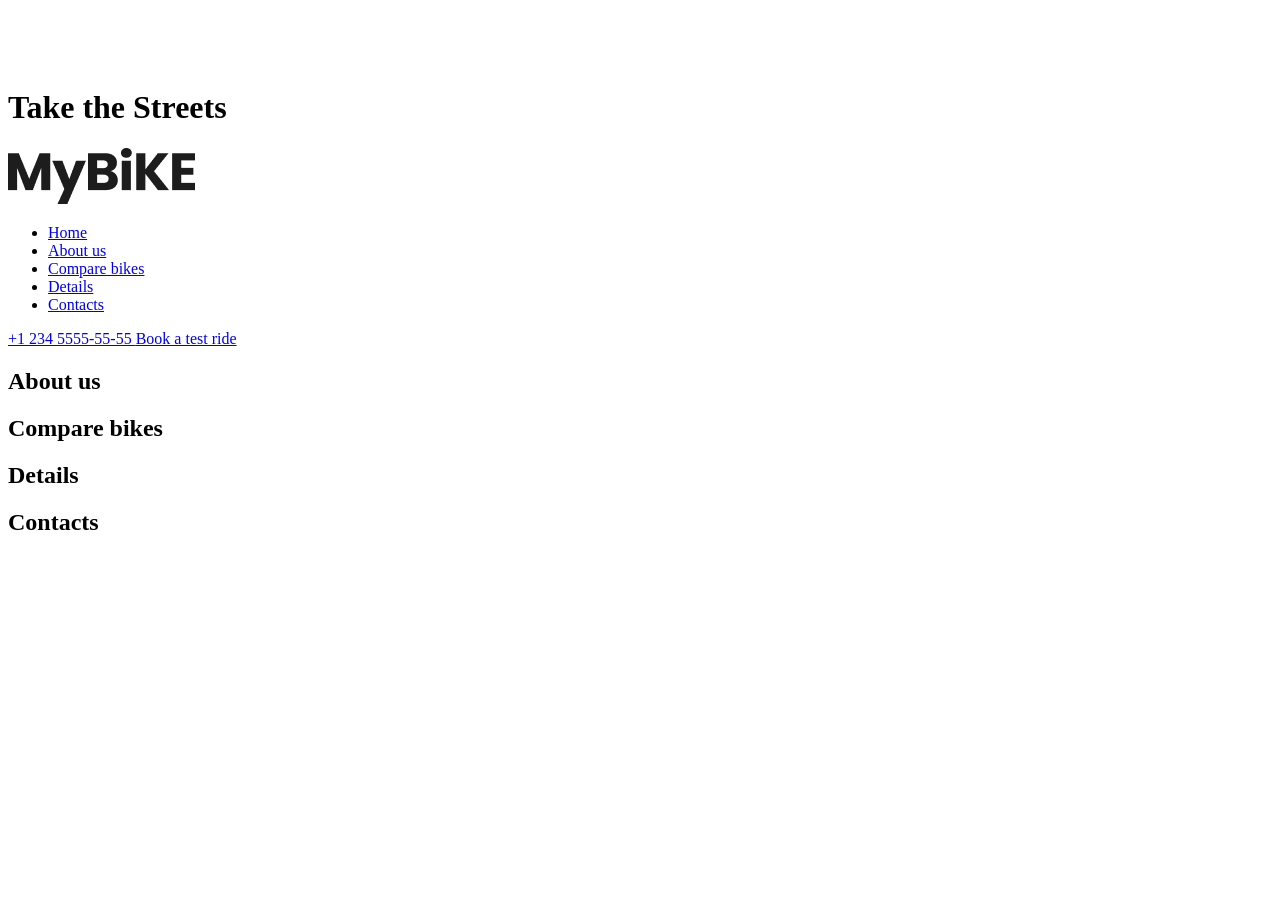
==== index.html @ 9fcededb "new directions" ====
<!doctype html>
<html
  lang="en"
  class="page"
>
  <head>
    <meta charset="UTF-8" />
    <meta
      name="viewport"
      content="width=device-width, initial-scale=1.0"
    />
    <title>My Bike</title>
    <link
      rel="preconnect"
      href="https://fonts.googleapis.com"
    />
    <link
      href="https://fonts.googleapis.com/css2?family=Poppins:wght@400;500;700&display=swap"
      rel="stylesheet"
    />
    <link
      rel="stylesheet"
      href="src/styles/main.scss"
    />
    <script
      src="src/scripts/main.js"
      defer
    ></script>
  </head>
  <body class="page__body">
    <header class="header">
      <div class="top-bar">
        <a
          href="#"
          class="top-bar__logo"
        >
          <img
            src="./src/img/MyBiKE.png"
            alt="Bike logo"
          />
        </a>
        <div class="top-bar__icons">
          <a
            href="#"
            class="icon icon--phone"
          ></a>
          <a
            href="#menu"
            class="icon icon--menu"
          ></a>
        </div>
      </div>
      <div class="header__bottom">
        <h1 class="header__title">Take the Streets</h1>
      </div>
    </header>

    <aside
      class="menu page__menu"
      id="menu"
    >
      <div class="top-bar menu__top">
        <a
          href="#"
          class="top-bar__logo"
        >
          <img
            src="./src/img/black-logo.png"
            alt="Bike logo"
          />
        </a>
        <a
          href="#"
          class="icon icon--close"
        ></a>
      </div>
      <div class="menu__content">
        <nav class="nav menu__nav">
          <ul class="nav__list">
            <li class="nav__item">
              <a
                class="nav__link"
                href="#"
              >
                Home
              </a>
            </li>
            <li class="nav__item">
              <a
                class="nav__link"
                href="#about-us"
              >
                About us
              </a>
            </li>
            <li class="nav__item">
              <a
                class="nav__link"
                href="#compare-bikes"
              >
                Compare bikes
              </a>
            </li>
            <li class="nav__item">
              <a
                class="nav__link"
                href="#details"
              >
                Details
              </a>
            </li>
            <li class="nav__item">
              <a
                class="nav__link"
                href="#contacts"
              >
                Contacts
              </a>
            </li>
          </ul>
        </nav>

        <a
          href="tel:+1 234 5555-55-55"
          class="menu__phone-number"
        >
          +1 234 5555-55-55
        </a>

        <a
          href="tel:+1 234 5555-55-55"
          class="menu__call-to-order"
        >
          Book a test ride
        </a>
      </div>
    </aside>

    <main class="main">
      <section
        class="about-us"
        id="about-us"
      >
        <h2>About us</h2>
      </section>
      <section
        class="compare-bikes"
        id="compare-bikes"
      >
        <h2>Compare bikes</h2>
      </section>
      <section
        class="details"
        id="details"
      >
        <h2>Details</h2>
      </section>
      <section
        class="contacts"
        id="contacts"
      >
        <h2>Contacts</h2>
      </section>
    </main>

    <footer class="footer"></footer>
  </body>
</html>
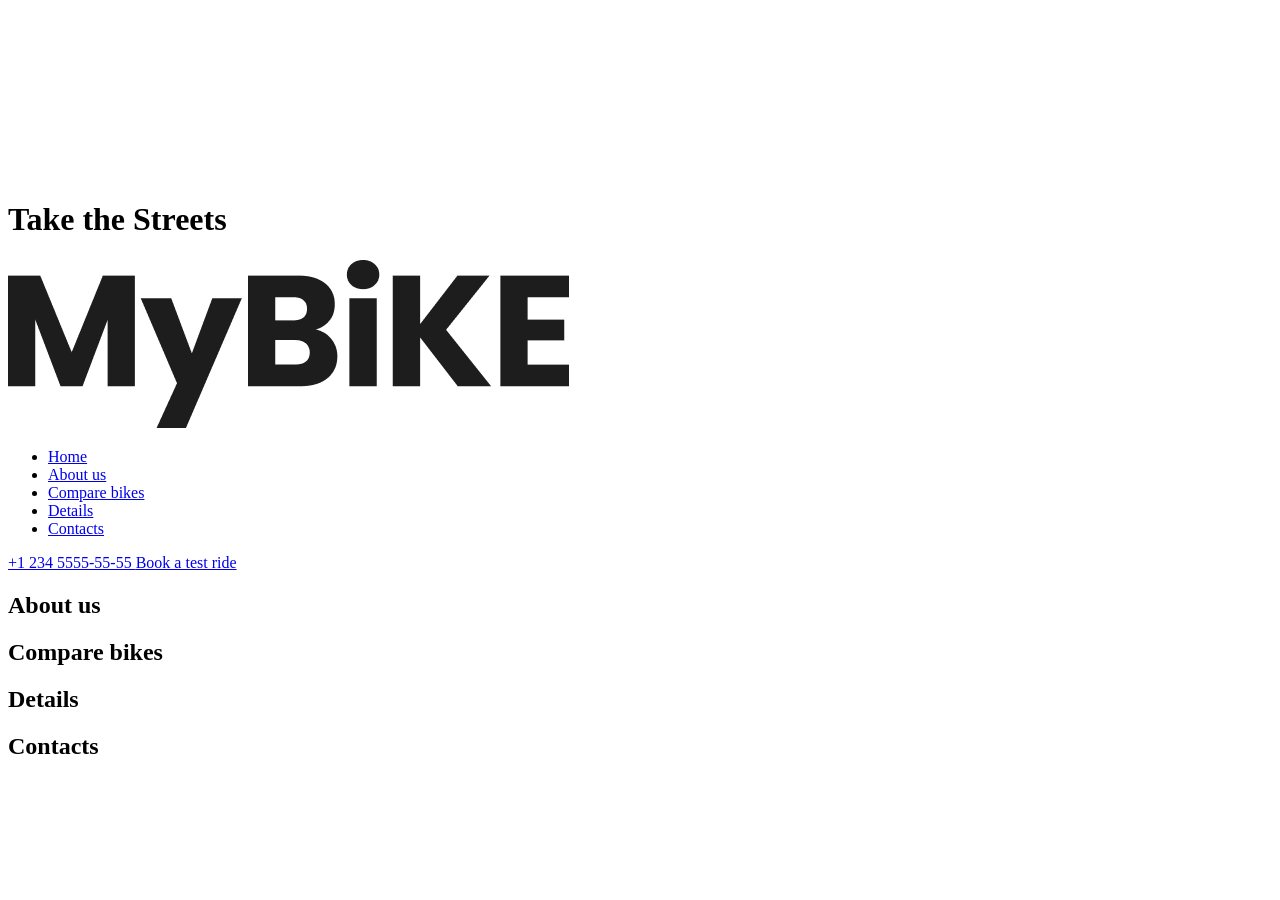
==== commit b7e1ef1f: "changed pictures resolution" ====
--- a/index.html
+++ b/index.html
@@ -32,11 +32,12 @@
       <div class="top-bar">
         <a
           href="#"
-          class="top-bar__logo"
+          class="top-bar__logo-link"
         >
           <img
             src="./src/img/MyBiKE.png"
             alt="Bike logo"
+            class="top-bar__logo"
           />
         </a>
         <div class="top-bar__icons">
@@ -62,11 +63,12 @@
       <div class="top-bar menu__top">
         <a
           href="#"
-          class="top-bar__logo"
+          class="top-bar__logo-link"
         >
           <img
             src="./src/img/black-logo.png"
             alt="Bike logo"
+            class="top-bar__logo"
           />
         </a>
         <a
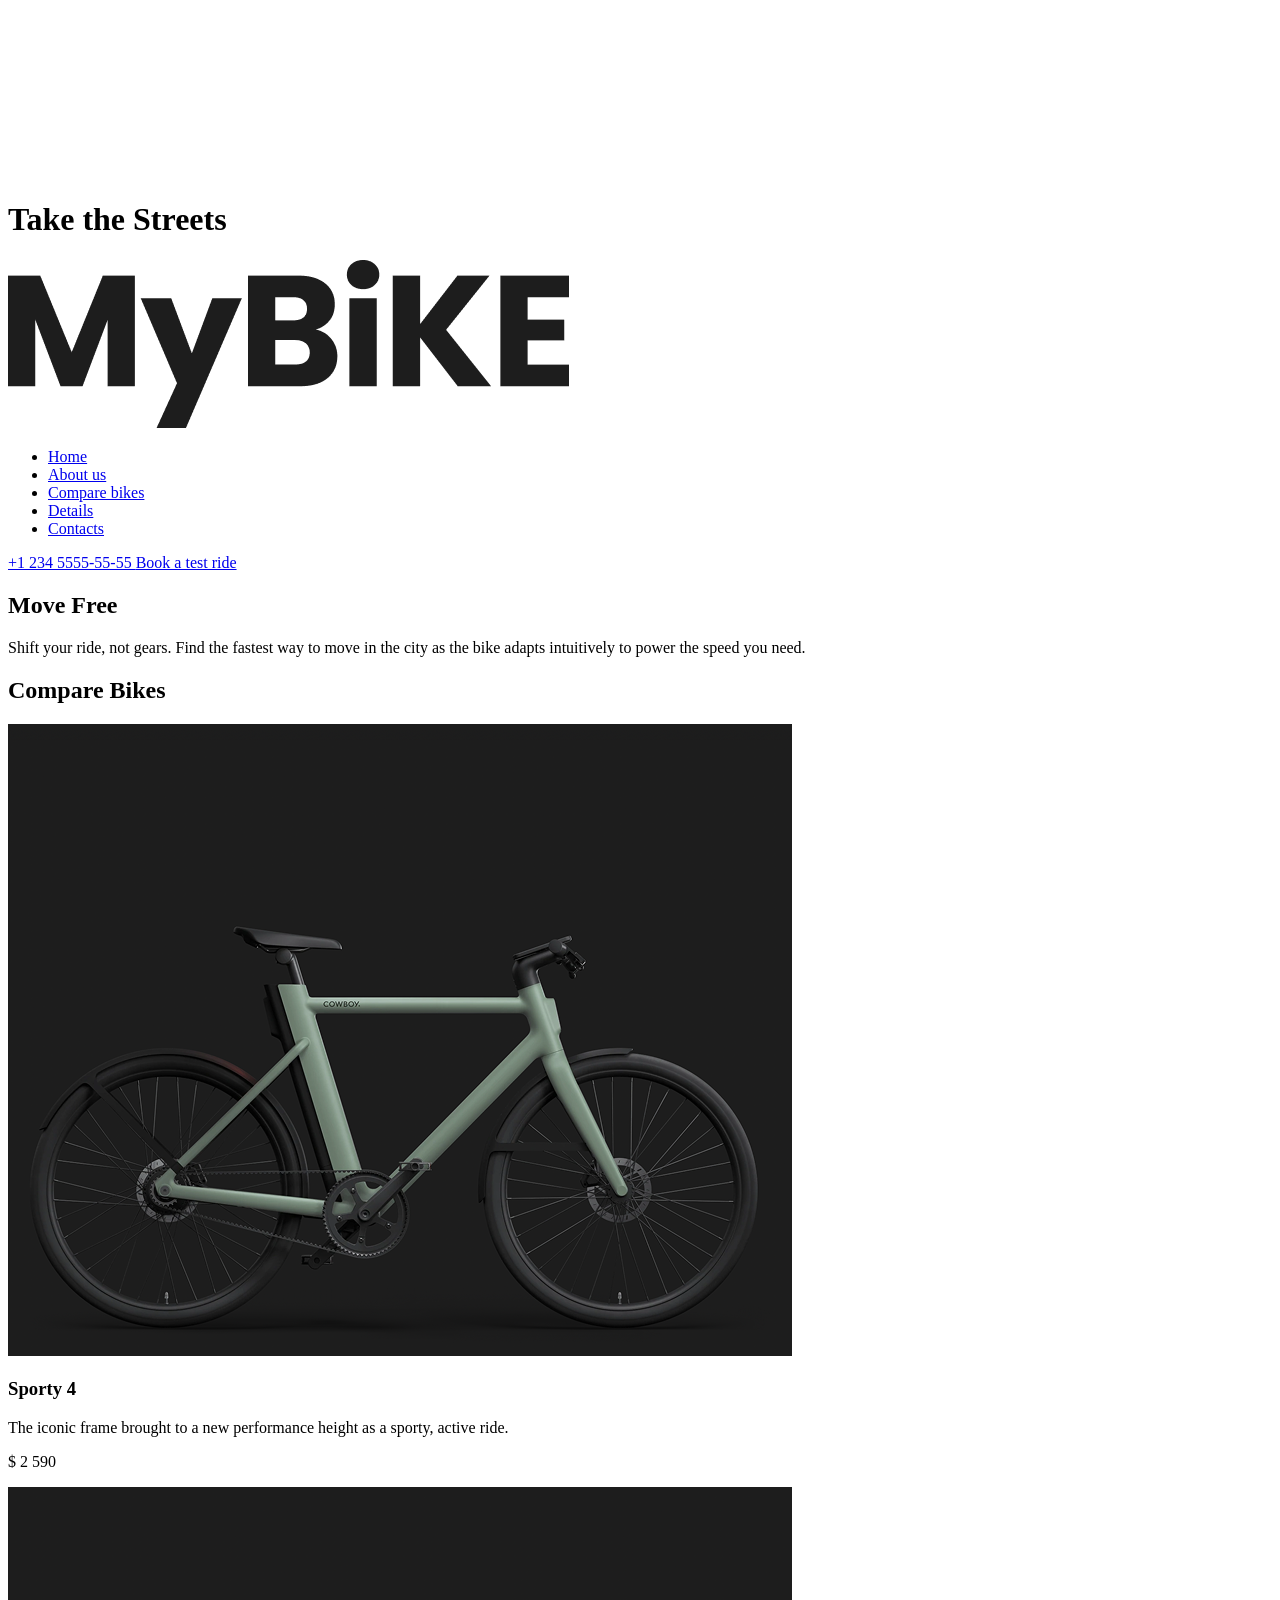
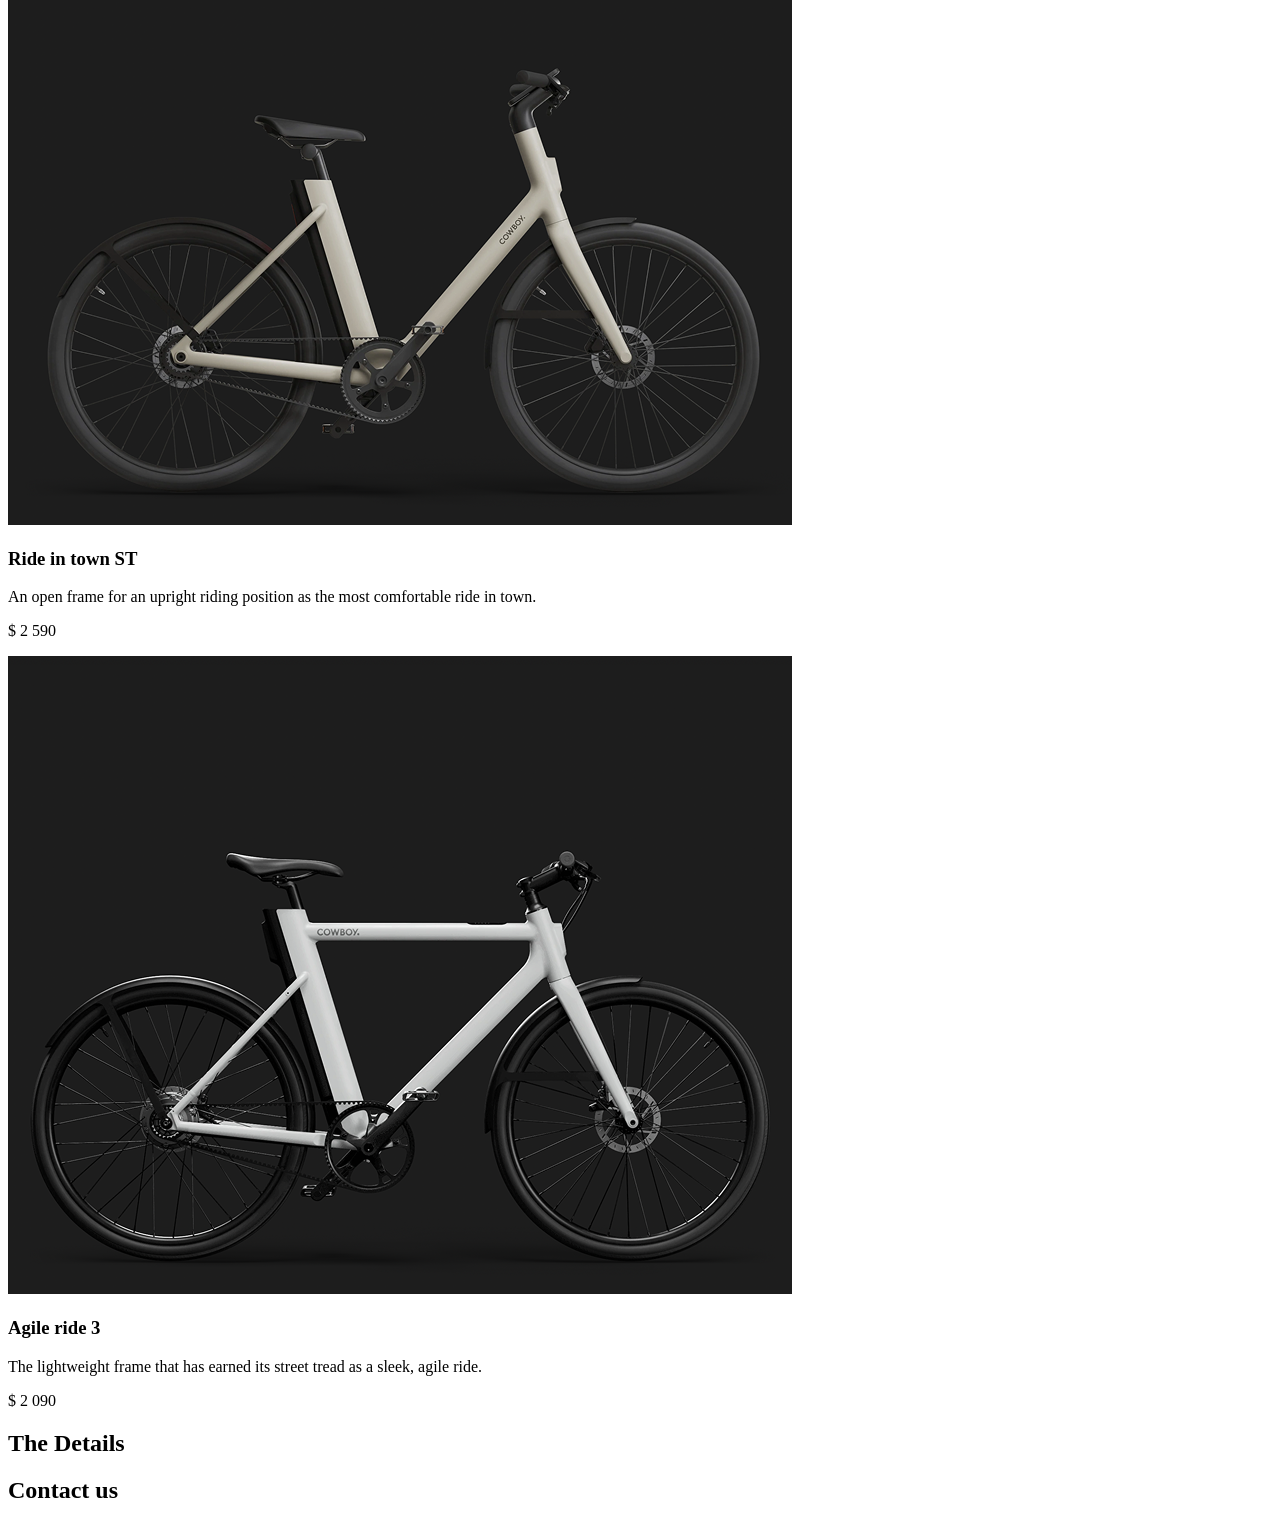
==== commit fc4bb769: "added 2 blocks in main" ====
--- a/index.html
+++ b/index.html
@@ -140,28 +140,61 @@
 
     <main class="main">
       <section
-        class="about-us"
-        id="about-us"
-      >
-        <h2>About us</h2>
+        class="move-free"
+        id="move-free"
+      >
+        <h2 class="section-title section-title--align--left">Move Free</h2>
+        <p class="section-title__text">Shift your ride, not gears. Find the fastest way to move in the city as the bike adapts intuitively to power the speed you need.</p>
       </section>
       <section
         class="compare-bikes"
         id="compare-bikes"
       >
-        <h2>Compare bikes</h2>
-      </section>
-      <section
-        class="details"
-        id="details"
-      >
-        <h2>Details</h2>
-      </section>
-      <section
-        class="contacts"
-        id="contacts"
-      >
-        <h2>Contacts</h2>
+        <h2 class="section-title">Compare Bikes</h2>
+        <div class="compare-bike__bike">
+          <article class="bike">
+            <img
+              src="src/img/first-bike.png"
+              alt="Bike"
+              class="bike__photo"
+            >
+            <h3 class="bike__title">Sporty 4</h3>
+            <p class="bike__category">The iconic frame brought to a new performance height as a sporty, active ride.</p>
+            <p class="bike__price">$ 2 590</p>
+          </article>
+          <article class="bike">
+            <img
+              src="src/img/second-bike.png"
+              alt="Bike"
+              class="bike__photo"
+            >
+            <h3 class="bike__title">Ride in town ST</h3>
+            <p class="bike__category">An open frame for an upright riding position as the most comfortable ride in town.</p>
+            <p class="bike__price">$ 2 590</p>
+          </article>
+          <article class="bike">
+            <img
+              src="src/img/third-bike.png"
+              alt="Bike"
+              class="bike__photo"
+            >
+            <h3 class="bike__title">Agile ride 3</h3>
+            <p class="bike__category">The lightweight frame that has earned its street tread as a sleek, agile ride.</p>
+            <p class="bike__price">$ 2 090</p>
+          </article>
+        </div>
+      </section>
+      <section
+        class="the-details"
+        id="the-details"
+      >
+        <h2 class="section-title">The Details</h2>
+      </section>
+      <section
+        class="contact-us"
+        id="contact-us"
+      >
+        <h2 class="section-title">Contact us</h2>
       </section>
     </main>
 
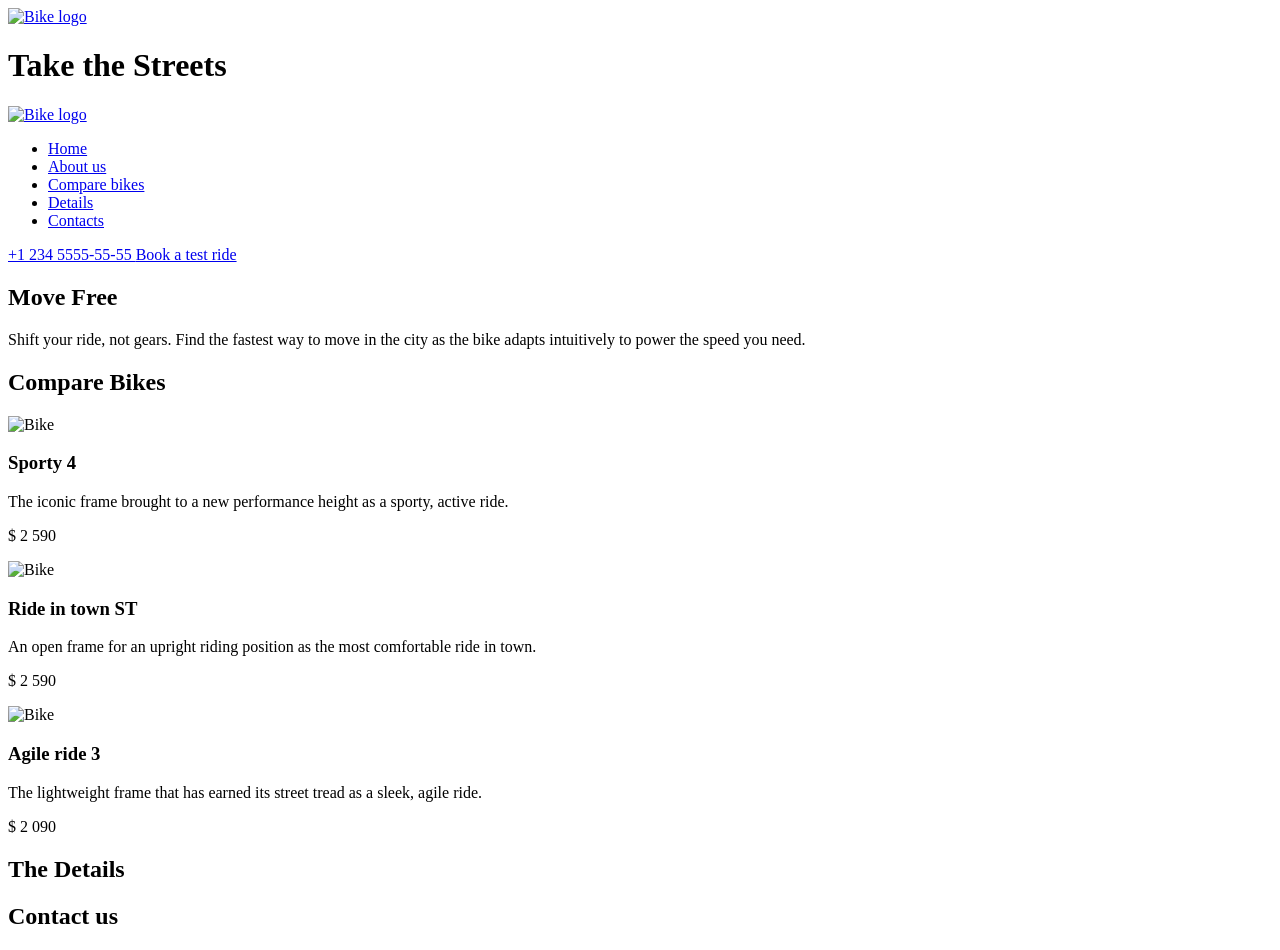
==== commit 05a1039a: "make build" ====
--- a/index.html
+++ b/index.html
@@ -18,41 +18,42 @@
       href="https://fonts.googleapis.com/css2?family=Poppins:wght@400;500;700&display=swap"
       rel="stylesheet"
     />
-    <link
-      rel="stylesheet"
-      href="src/styles/main.scss"
-    />
     <script
       src="src/scripts/main.js"
       defer
     ></script>
+    <link rel="stylesheet" crossorigin href="/layout_landing-page/assets/index-Yi2iv5le.css">
   </head>
   <body class="page__body">
     <header class="header">
-      <div class="top-bar">
-        <a
-          href="#"
-          class="top-bar__logo-link"
-        >
-          <img
-            src="./src/img/MyBiKE.png"
-            alt="Bike logo"
-            class="top-bar__logo"
-          />
-        </a>
-        <div class="top-bar__icons">
-          <a
-            href="#"
-            class="icon icon--phone"
-          ></a>
-          <a
-            href="#menu"
-            class="icon icon--menu"
-          ></a>
-        </div>
-      </div>
-      <div class="header__bottom">
-        <h1 class="header__title">Take the Streets</h1>
+      <div class="container">
+        <div class="header__content">
+          <div class="top-bar">
+            <a
+              href="#"
+              class="top-bar__logo-link"
+            >
+              <img
+                src="/layout_landing-page/assets/MyBiKE-BDueTupX.png"
+                alt="Bike logo"
+                class="top-bar__logo"
+              />
+            </a>
+            <div class="top-bar__icons">
+              <a
+                href="#"
+                class="icon icon--phone"
+              ></a>
+              <a
+                href="#menu"
+                class="icon icon--menu"
+              ></a>
+            </div>
+          </div>
+          <div class="header__bottom">
+            <h1 class="header__title">Take the Streets</h1>
+          </div>
+        </div>
       </div>
     </header>
 
@@ -60,142 +61,151 @@
       class="menu page__menu"
       id="menu"
     >
-      <div class="top-bar menu__top">
-        <a
-          href="#"
-          class="top-bar__logo-link"
-        >
-          <img
-            src="./src/img/black-logo.png"
-            alt="Bike logo"
-            class="top-bar__logo"
-          />
-        </a>
-        <a
-          href="#"
-          class="icon icon--close"
-        ></a>
-      </div>
-      <div class="menu__content">
-        <nav class="nav menu__nav">
-          <ul class="nav__list">
-            <li class="nav__item">
-              <a
-                class="nav__link"
-                href="#"
-              >
-                Home
-              </a>
-            </li>
-            <li class="nav__item">
-              <a
-                class="nav__link"
-                href="#about-us"
-              >
-                About us
-              </a>
-            </li>
-            <li class="nav__item">
-              <a
-                class="nav__link"
-                href="#compare-bikes"
-              >
-                Compare bikes
-              </a>
-            </li>
-            <li class="nav__item">
-              <a
-                class="nav__link"
-                href="#details"
-              >
-                Details
-              </a>
-            </li>
-            <li class="nav__item">
-              <a
-                class="nav__link"
-                href="#contacts"
-              >
-                Contacts
-              </a>
-            </li>
-          </ul>
-        </nav>
-
-        <a
-          href="tel:+1 234 5555-55-55"
-          class="menu__phone-number"
-        >
-          +1 234 5555-55-55
-        </a>
-
-        <a
-          href="tel:+1 234 5555-55-55"
-          class="menu__call-to-order"
-        >
-          Book a test ride
-        </a>
+      <div class="container">
+        <div class="top-bar menu__top">
+          <a
+            href="#"
+            class="top-bar__logo-link"
+          >
+            <img
+              src="/layout_landing-page/assets/black-logo-D6UUsGnS.png"
+              alt="Bike logo"
+              class="top-bar__logo"
+            />
+          </a>
+          <a
+            href="#"
+            class="icon icon--close"
+          ></a>
+        </div>
+        <div class="menu__bottom">
+          <nav class="nav menu__nav">
+            <ul class="nav__list">
+              <li class="nav__item">
+                <a
+                  class="nav__link"
+                  href="#"
+                >
+                  Home
+                </a>
+              </li>
+              <li class="nav__item">
+                <a
+                  class="nav__link"
+                  href="#about-us"
+                >
+                  About us
+                </a>
+              </li>
+              <li class="nav__item">
+                <a
+                  class="nav__link"
+                  href="#compare-bikes"
+                >
+                  Compare bikes
+                </a>
+              </li>
+              <li class="nav__item">
+                <a
+                  class="nav__link"
+                  href="#details"
+                >
+                  Details
+                </a>
+              </li>
+              <li class="nav__item">
+                <a
+                  class="nav__link"
+                  href="#contacts"
+                >
+                  Contacts
+                </a>
+              </li>
+            </ul>
+          </nav>
+          <a
+            href="tel:+1 234 5555-55-55"
+            class="menu__phone-number"
+          >
+            +1 234 5555-55-55
+          </a>
+          <a
+            href="tel:+1 234 5555-55-55"
+            class="menu__call-to-order"
+          >
+            Book a test ride
+          </a>
+        </div>
       </div>
     </aside>
 
     <main class="main">
-      <section
-        class="move-free"
-        id="move-free"
-      >
-        <h2 class="section-title section-title--align--left">Move Free</h2>
-        <p class="section-title__text">Shift your ride, not gears. Find the fastest way to move in the city as the bike adapts intuitively to power the speed you need.</p>
-      </section>
-      <section
-        class="compare-bikes"
-        id="compare-bikes"
-      >
-        <h2 class="section-title">Compare Bikes</h2>
-        <div class="compare-bike__bike">
-          <article class="bike">
-            <img
-              src="src/img/first-bike.png"
-              alt="Bike"
-              class="bike__photo"
-            >
-            <h3 class="bike__title">Sporty 4</h3>
-            <p class="bike__category">The iconic frame brought to a new performance height as a sporty, active ride.</p>
-            <p class="bike__price">$ 2 590</p>
-          </article>
-          <article class="bike">
-            <img
-              src="src/img/second-bike.png"
-              alt="Bike"
-              class="bike__photo"
-            >
-            <h3 class="bike__title">Ride in town ST</h3>
-            <p class="bike__category">An open frame for an upright riding position as the most comfortable ride in town.</p>
-            <p class="bike__price">$ 2 590</p>
-          </article>
-          <article class="bike">
-            <img
-              src="src/img/third-bike.png"
-              alt="Bike"
-              class="bike__photo"
-            >
-            <h3 class="bike__title">Agile ride 3</h3>
-            <p class="bike__category">The lightweight frame that has earned its street tread as a sleek, agile ride.</p>
-            <p class="bike__price">$ 2 090</p>
-          </article>
-        </div>
-      </section>
-      <section
-        class="the-details"
-        id="the-details"
-      >
-        <h2 class="section-title">The Details</h2>
-      </section>
-      <section
-        class="contact-us"
-        id="contact-us"
-      >
-        <h2 class="section-title">Contact us</h2>
-      </section>
+      <div class="container">
+        <div class="main__content">
+          <section
+            class="move-free"
+            id="move-free"
+          >
+            <h2 class="
+            move-free__title
+            section-title
+            section-title--align--left">Move Free</h2>
+            <div class="move-free__content">
+              <p class="move-free__text">Shift your ride, not gears. Find the fastest way to move in the city as the bike adapts intuitively to power the speed you need.</p>
+            </div>
+          </section>
+          <section
+            class="compare-bikes"
+            id="compare-bikes"
+          >
+            <h2 class="section-title">Compare Bikes</h2>
+            <div class="compare-bike__bike">
+              <article class="bike bike__product">
+                <img
+                  src="/layout_landing-page/assets/first-bike-D3sTgSCO.png"
+                  alt="Bike"
+                  class="bike__photo"
+                >
+                <h3 class="bike__title">Sporty 4</h3>
+                <p class="bike__category">The iconic frame brought to a new performance height as a sporty, active ride.</p>
+                <p class="bike__price">$ 2 590</p>
+              </article>
+              <article class="bike bike__product">
+                <img
+                  src="/layout_landing-page/assets/second-bike-ze1TxGi5.png"
+                  alt="Bike"
+                  class="bike__photo"
+                >
+                <h3 class="bike__title">Ride in town ST</h3>
+                <p class="bike__category">An open frame for an upright riding position as the most comfortable ride in town.</p>
+                <p class="bike__price">$ 2 590</p>
+              </article>
+              <article class="bike bike__product">
+                <img
+                  src="/layout_landing-page/assets/third-bike-Nn2KEtJ1.png"
+                  alt="Bike"
+                  class="bike__photo"
+                >
+                <h3 class="bike__title">Agile ride 3</h3>
+                <p class="bike__category">The lightweight frame that has earned its street tread as a sleek, agile ride.</p>
+                <p class="bike__price">$ 2 090</p>
+              </article>
+            </div>
+          </section>
+          <section
+            class="the-details"
+            id="the-details"
+          >
+            <h2 class="section-title">The Details</h2>
+          </section>
+          <section
+            class="contact-us"
+            id="contact-us"
+          >
+            <h2 class="section-title">Contact us</h2>
+          </section>
+        </div>
+      </div>
     </main>
 
     <footer class="footer"></footer>
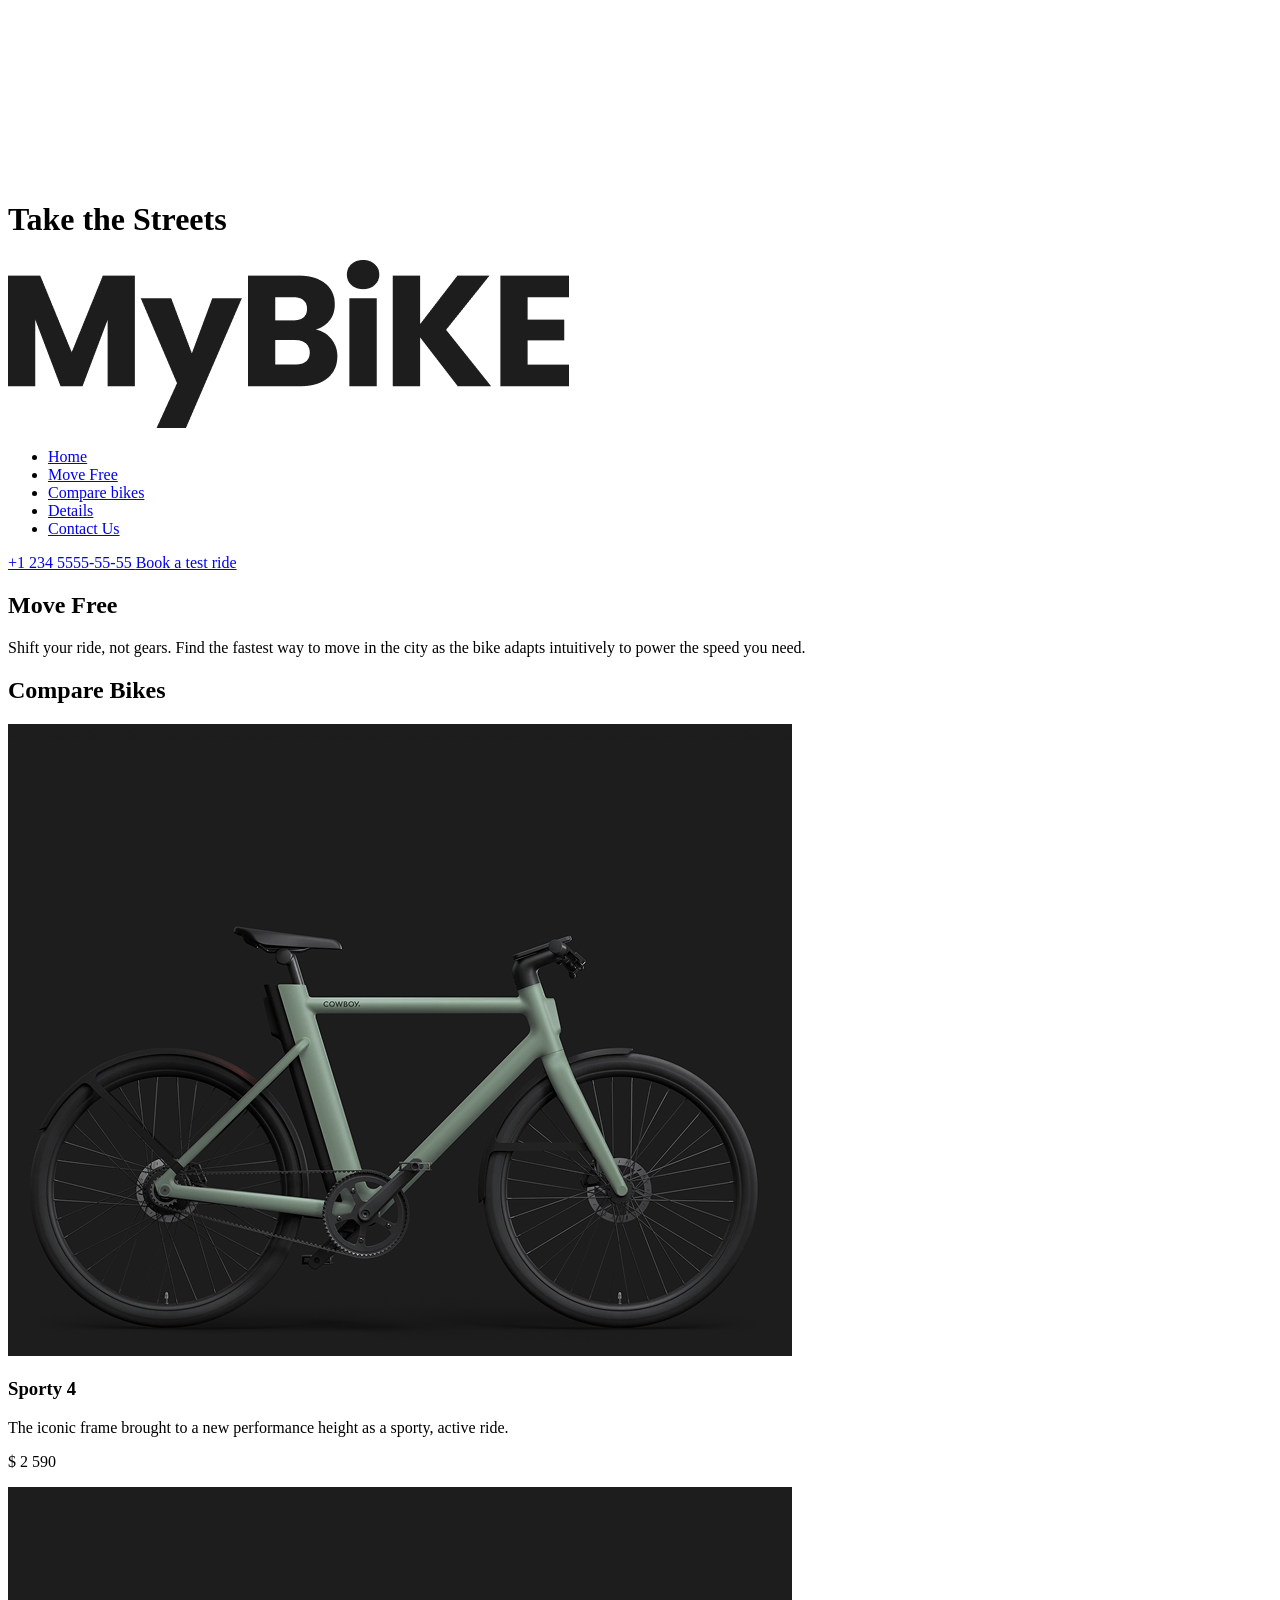
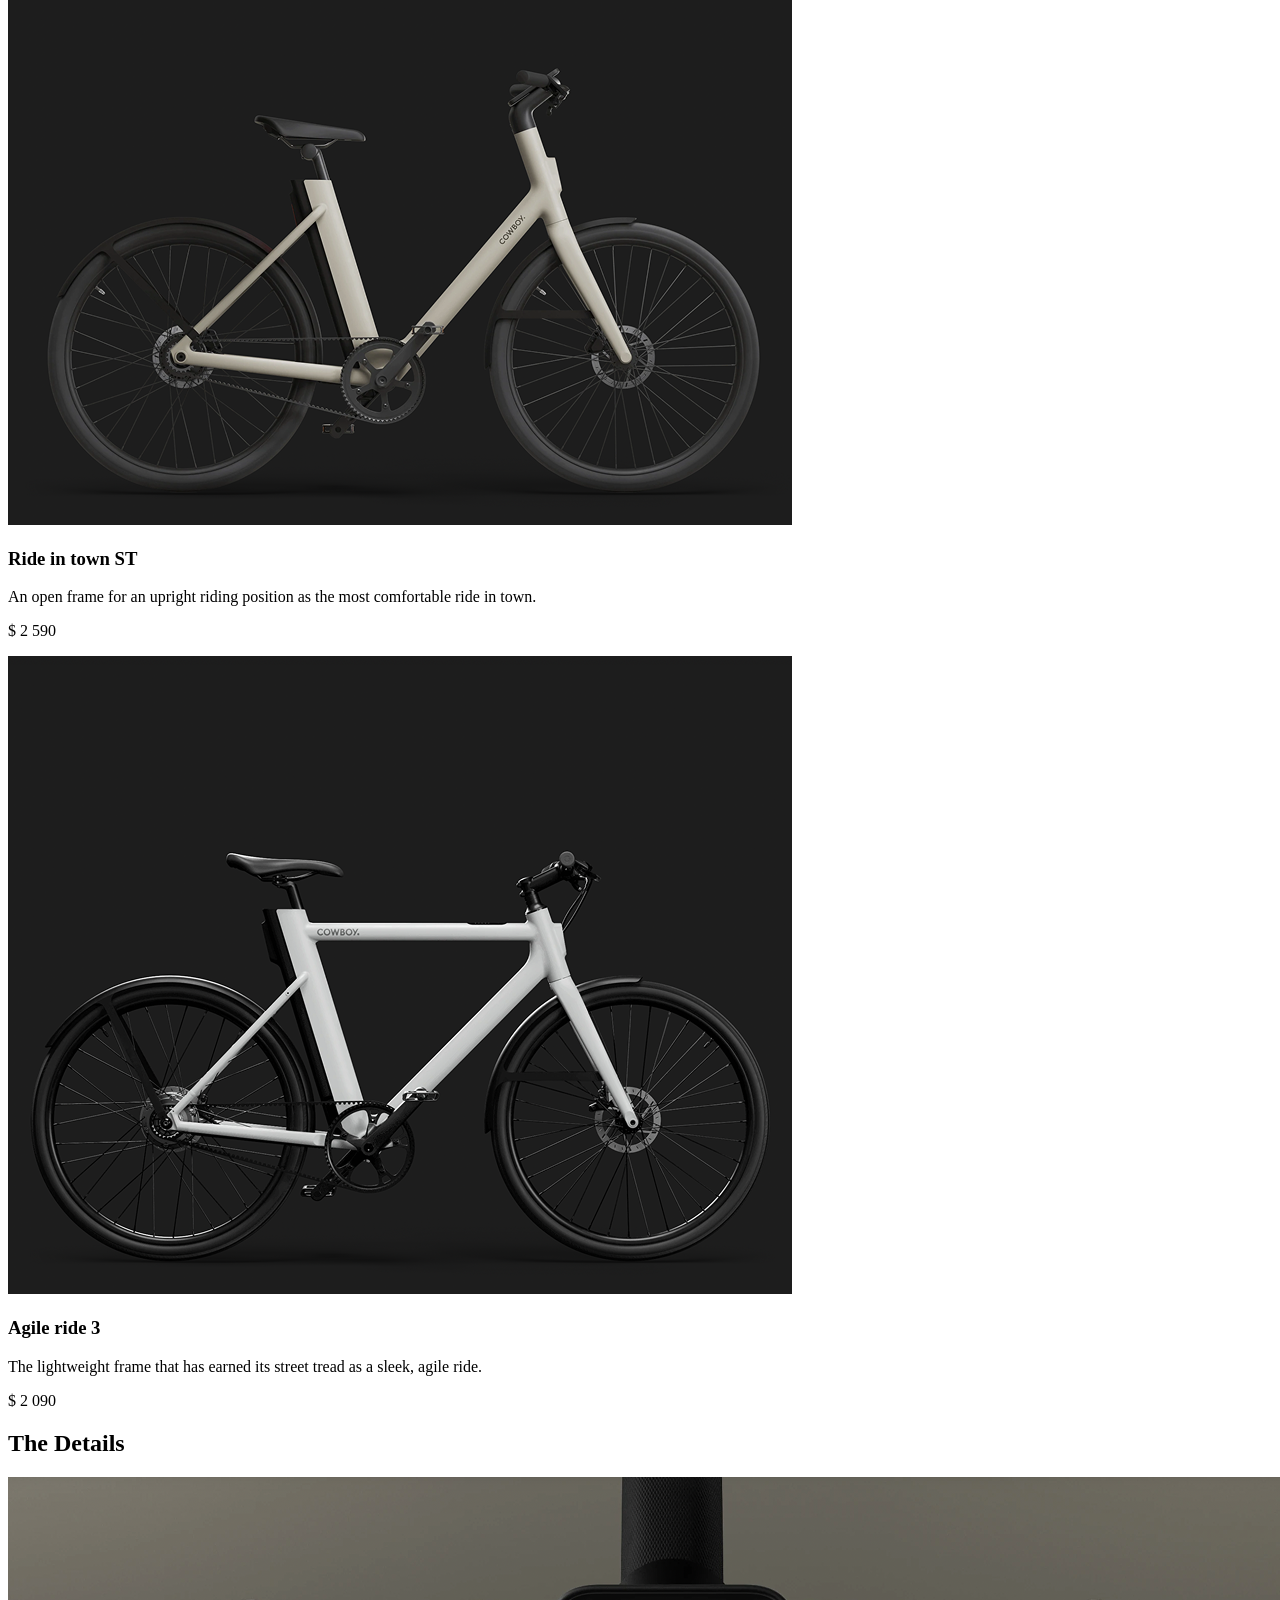
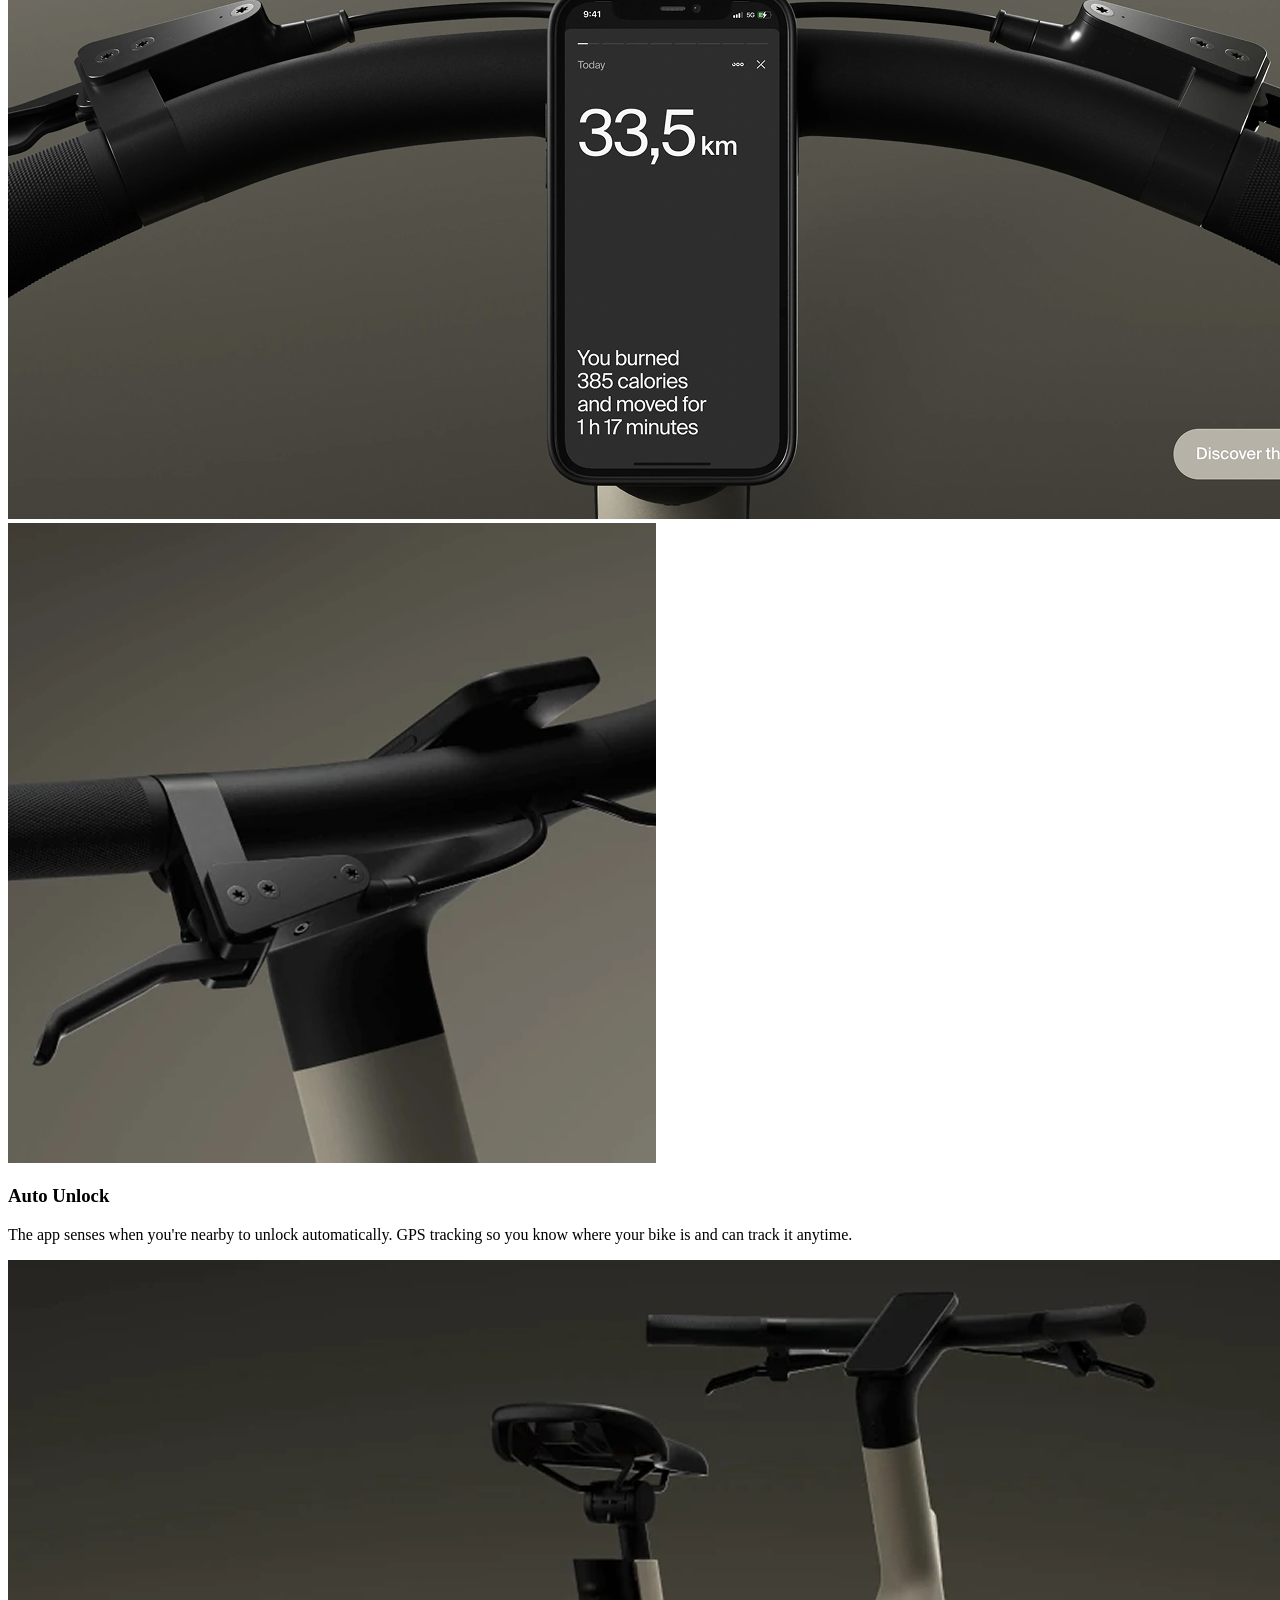
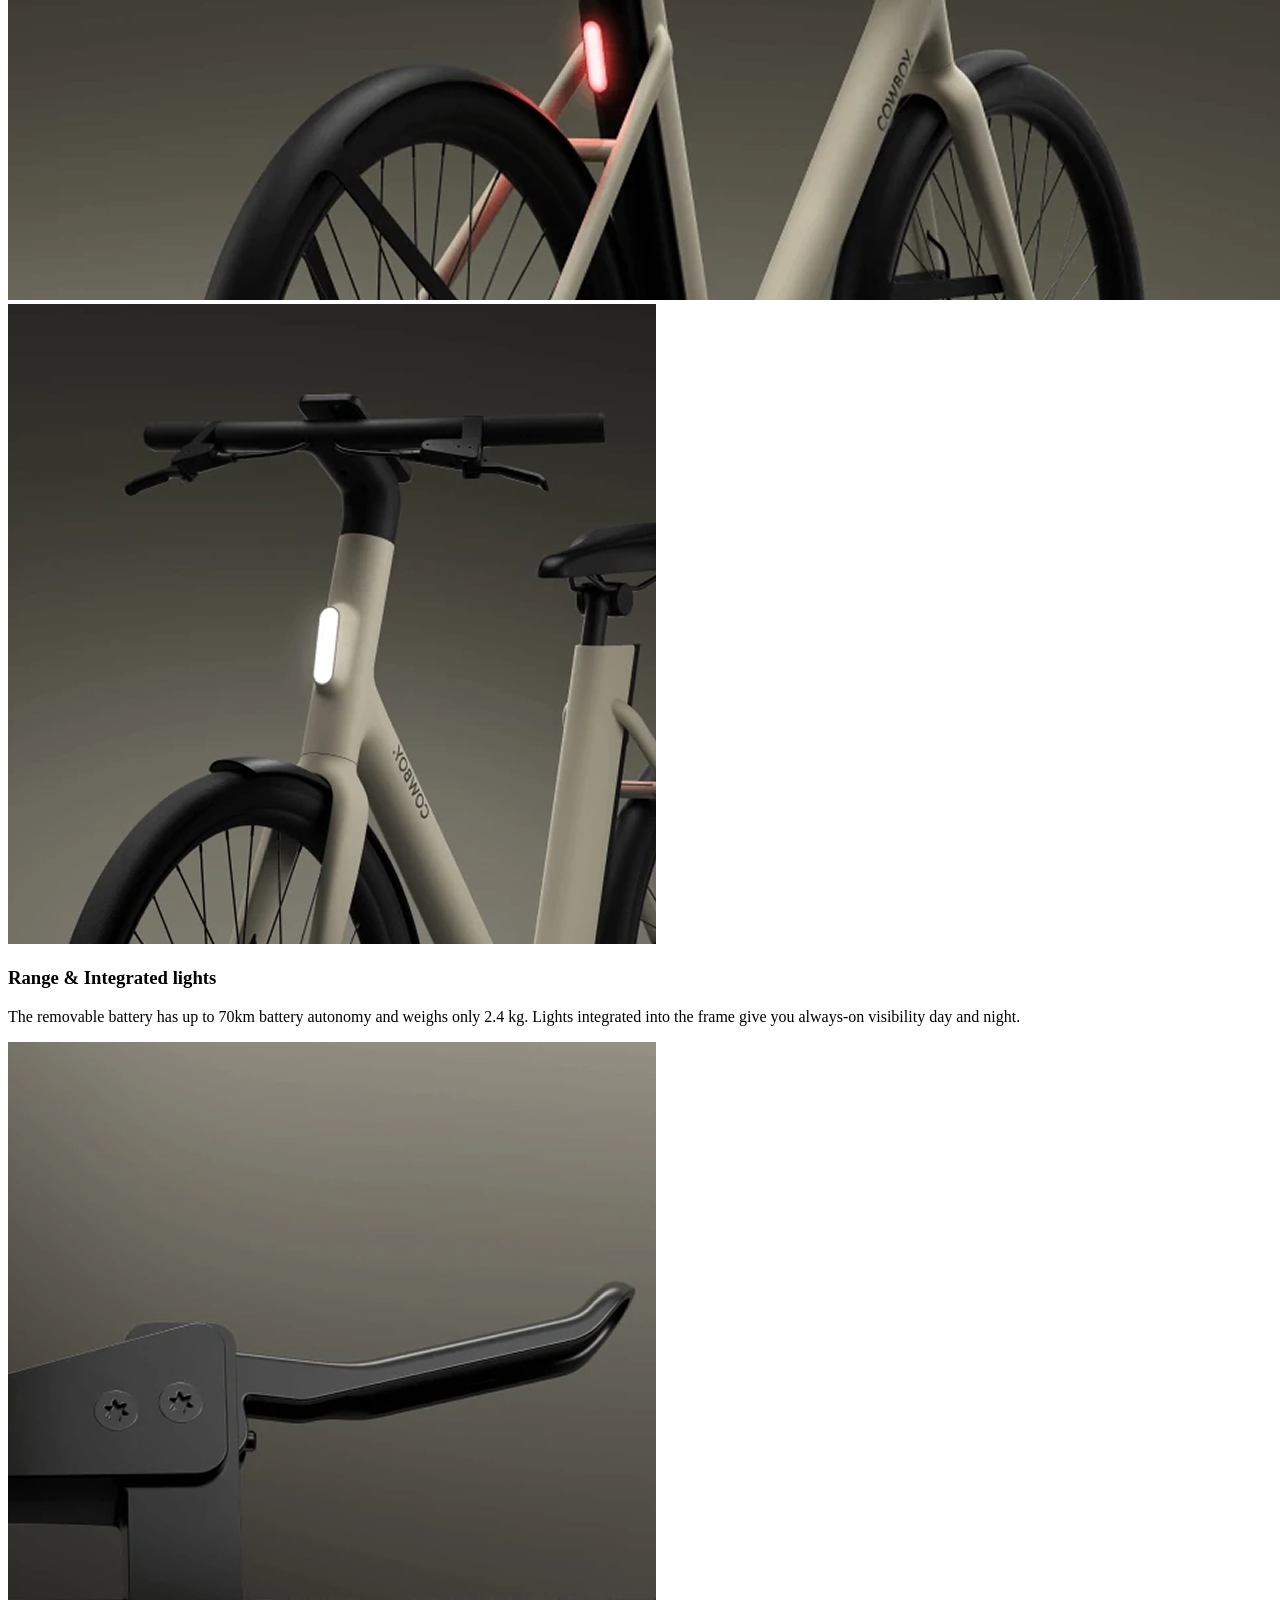
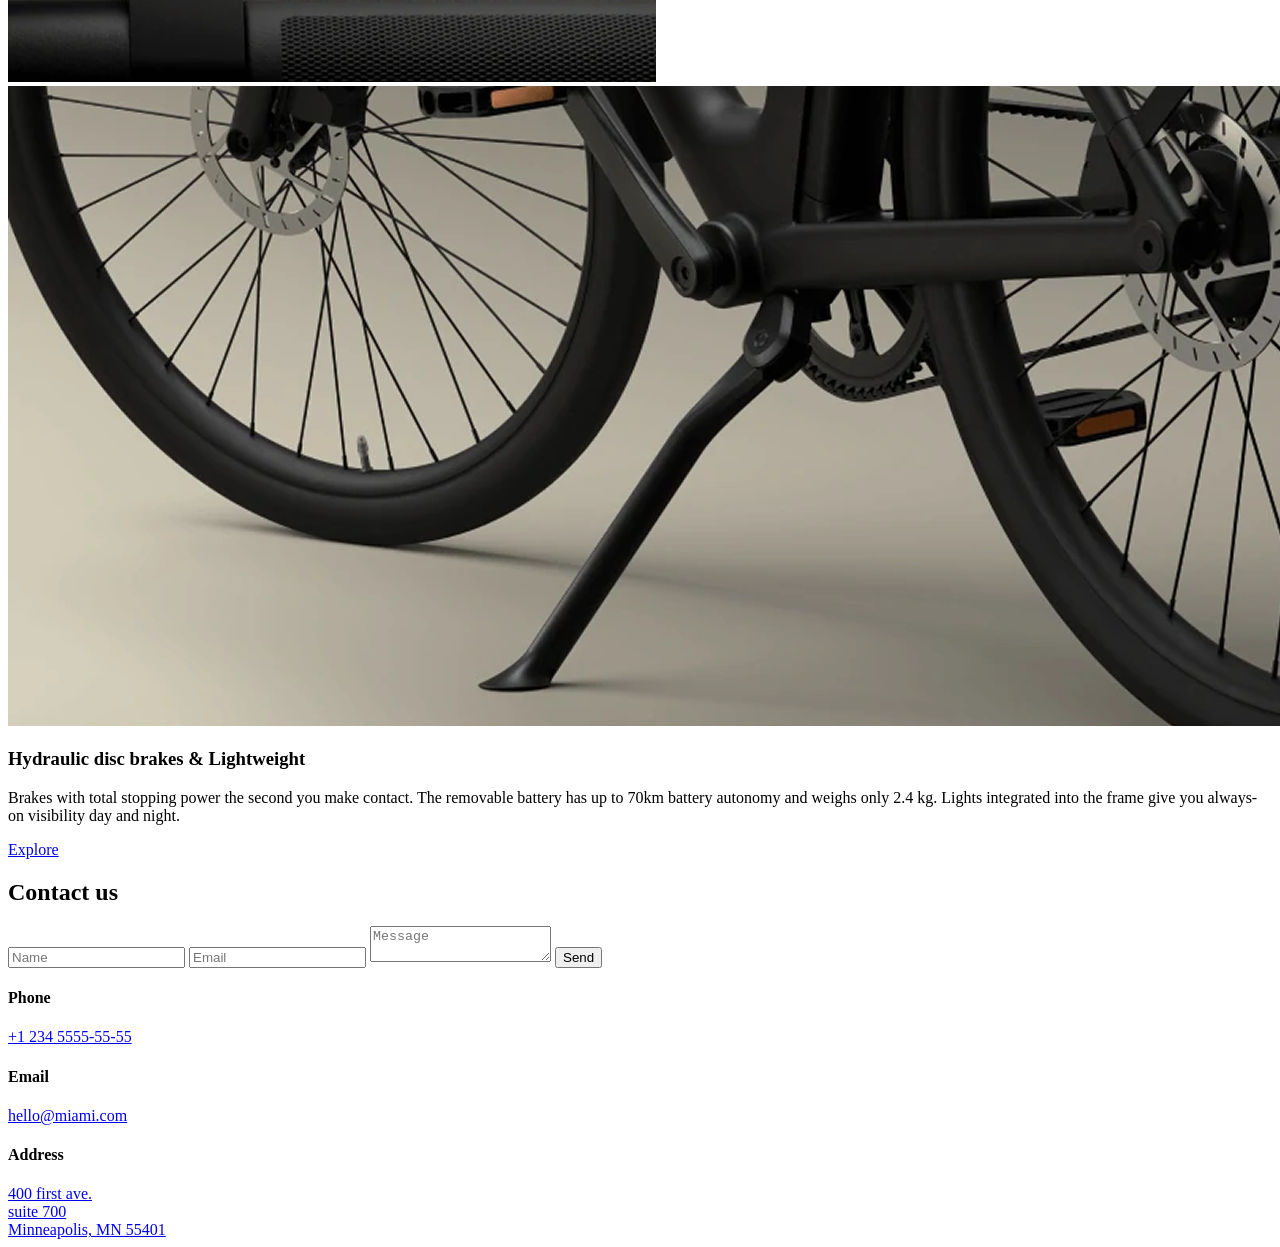
==== commit e9bd4fd4: "changed readme file and cleaned code" ====
--- a/index.html
+++ b/index.html
@@ -10,6 +10,7 @@
       content="width=device-width, initial-scale=1.0"
     />
     <title>My Bike</title>
+    <link rel="icon" href="src/icons/favicon.png">
     <link
       rel="preconnect"
       href="https://fonts.googleapis.com"
@@ -18,11 +19,14 @@
       href="https://fonts.googleapis.com/css2?family=Poppins:wght@400;500;700&display=swap"
       rel="stylesheet"
     />
+    <link
+      rel="stylesheet"
+      href="src/styles/main.scss"
+    />
     <script
       src="src/scripts/main.js"
       defer
     ></script>
-    <link rel="stylesheet" crossorigin href="/layout_landing-page/assets/index-Yi2iv5le.css">
   </head>
   <body class="page__body">
     <header class="header">
@@ -34,14 +38,14 @@
               class="top-bar__logo-link"
             >
               <img
-                src="/layout_landing-page/assets/MyBiKE-BDueTupX.png"
+                src="./src/img/MyBiKE.png"
                 alt="Bike logo"
                 class="top-bar__logo"
               />
             </a>
             <div class="top-bar__icons">
               <a
-                href="#"
+                href="tel:+1 234 5555-55-55"
                 class="icon icon--phone"
               ></a>
               <a
@@ -68,7 +72,7 @@
             class="top-bar__logo-link"
           >
             <img
-              src="/layout_landing-page/assets/black-logo-D6UUsGnS.png"
+              src="./src/img/black-logo.png"
               alt="Bike logo"
               class="top-bar__logo"
             />
@@ -92,9 +96,9 @@
               <li class="nav__item">
                 <a
                   class="nav__link"
-                  href="#about-us"
-                >
-                  About us
+                  href="#move-free"
+                >
+                  Move Free
                 </a>
               </li>
               <li class="nav__item">
@@ -116,9 +120,9 @@
               <li class="nav__item">
                 <a
                   class="nav__link"
-                  href="#contacts"
-                >
-                  Contacts
+                  href="#contact"
+                >
+                  Contact Us
                 </a>
               </li>
             </ul>
@@ -161,31 +165,37 @@
             <h2 class="section-title">Compare Bikes</h2>
             <div class="compare-bike__bike">
               <article class="bike bike__product">
-                <img
-                  src="/layout_landing-page/assets/first-bike-D3sTgSCO.png"
-                  alt="Bike"
-                  class="bike__photo"
-                >
+                <a href="#" class="bike__photo">
+                  <img
+                    src="src/img/first-bike.png"
+                    alt="Bike"
+                    class="bike__photo-logo"
+                  >
+                </a>
                 <h3 class="bike__title">Sporty 4</h3>
                 <p class="bike__category">The iconic frame brought to a new performance height as a sporty, active ride.</p>
                 <p class="bike__price">$ 2 590</p>
               </article>
               <article class="bike bike__product">
-                <img
-                  src="/layout_landing-page/assets/second-bike-ze1TxGi5.png"
-                  alt="Bike"
-                  class="bike__photo"
-                >
+                <a href="#" class="bike__photo">
+                  <img
+                    src="src/img/second-bike.png"
+                    alt="Bike"
+                    class="bike__photo-logo"
+                  >
+                </a>
                 <h3 class="bike__title">Ride in town ST</h3>
                 <p class="bike__category">An open frame for an upright riding position as the most comfortable ride in town.</p>
                 <p class="bike__price">$ 2 590</p>
               </article>
               <article class="bike bike__product">
-                <img
-                  src="/layout_landing-page/assets/third-bike-Nn2KEtJ1.png"
-                  alt="Bike"
-                  class="bike__photo"
-                >
+                <a href="#" class="bike__photo">
+                  <img
+                    src="src/img/third-bike.png"
+                    alt="Bike"
+                    class="bike__photo-logo"
+                  >
+                </a>
                 <h3 class="bike__title">Agile ride 3</h3>
                 <p class="bike__category">The lightweight frame that has earned its street tread as a sleek, agile ride.</p>
                 <p class="bike__price">$ 2 090</p>
@@ -193,21 +203,113 @@
             </div>
           </section>
           <section
-            class="the-details"
-            id="the-details"
+            class="details"
+            id="details"
           >
             <h2 class="section-title">The Details</h2>
+            <div class="details__wrapper">
+              <article class="detail">
+                <div class="detail__photos">
+                  <a href="#" class="detail__link detail__link--wide">
+                    <img
+                      src="src/img/detail1.png"
+                      alt="Bike photo"
+                      class="detail__photo">
+                  </a>
+                  <a href="#" class="detail__link detail__link--square">
+                    <img
+                      src="src/img/detail2.png"
+                      alt="Bike photo"
+                      class="detail__photo">
+                  </a>
+                </div>
+                <div class="detail__texts">
+                  <h3 class="detail__title">Auto Unlock</h3>
+                  <p class="detail__text">The app senses when you're nearby to unlock automatically. GPS tracking so you know where your bike is and can track it anytime.</p>
+                </div>
+              </article>
+              <article class="detail">
+                <div class="detail__photos">
+                  <a href="#" class="detail__link detail__link--wide">
+                    <img
+                      src="src/img/detail3.png"
+                      alt="Bike photo"
+                      class="detail__photo">
+                  </a>
+                  <a href="#" class="detail__link detail__link--square">
+                    <img
+                      src="src/img/detail4.png"
+                      alt="Bike photo"
+                      class="detail__photo">
+                  </a>
+                </div>
+                <div class="detail__texts">
+                  <h3 class="detail__title">Range & Integrated lights</h3>
+                  <p class="detail__text">The removable battery has up to 70km battery autonomy and weighs only 2.4 kg. Lights integrated into the frame give you always-on visibility day and night.</p>
+                </div>
+              </article>
+              <article class="detail">
+                <div class="detail__photos">
+                  <a href="#" class="detail__link detail__link--square">
+                    <img
+                      src="src/img/detail5.png"
+                      alt="Bike photo"
+                      class="detail__photo">
+                  </a>
+                  <a href="#" class="detail__link detail__link--wide">
+                    <img
+                      src="src/img/detail6.png"
+                      alt="Bike photo"
+                      class="detail__photo">
+                  </a>
+                </div>
+                <div class="detail__texts">
+                  <h3 class="detail__title">Hydraulic disc brakes & Lightweight</h3>
+                  <p class="detail__text">Brakes with total stopping power the second you make contact. The removable battery has up to 70km battery autonomy and weighs only 2.4 kg. Lights integrated into the frame give you always-on visibility day and night.</p>
+                </div>
+              </article>
+              <a href="#" class="detail__button">Explore</a>
+            </div>
           </section>
           <section
-            class="contact-us"
-            id="contact-us"
+            class="contact"
+            id="contact"
           >
             <h2 class="section-title">Contact us</h2>
+            <div class="contact__wrapper">
+              <form
+                action="#"
+                class="contact__form"
+                onsubmit="this.reset(); return false;">
+                <input type="text" name="name"
+                placeholder="Name" class="contact__form-data"
+                required>
+                <input type="email" name="email"
+                placeholder="Email" class="contact__form-data"
+                required>
+                <textarea
+                placeholder="Message"
+                class="contact__form-message"></textarea>
+                <button type="submit" class="contact__form-button">Send</button>
+              </form>
+              <div class="contact__info">
+                <h4 class="contact__title">Phone</h4>
+                <a class="contact__link" href="tel:+1 234 5555-55-55">+1 234 5555-55-55</a>
+                <h4 class="contact__title">Email</h4>
+                <a class="contact__link" href="mailto:hello@miami.com">hello@miami.com</a>
+                <h4 class="contact__title">Address</h4>
+                <a class="contact__link"
+                href="https://www.google.com/maps?q=400+First+Ave+Suite+700+Minneapolis+MN+55401"
+                target="_blank">400 first ave. <br>suite 700 <br>Minneapolis, MN 55401</a>
+              </div>
+            </div>
           </section>
+
         </div>
       </div>
     </main>
 
-    <footer class="footer"></footer>
+    <footer class="footer">
+    </footer>
   </body>
 </html>
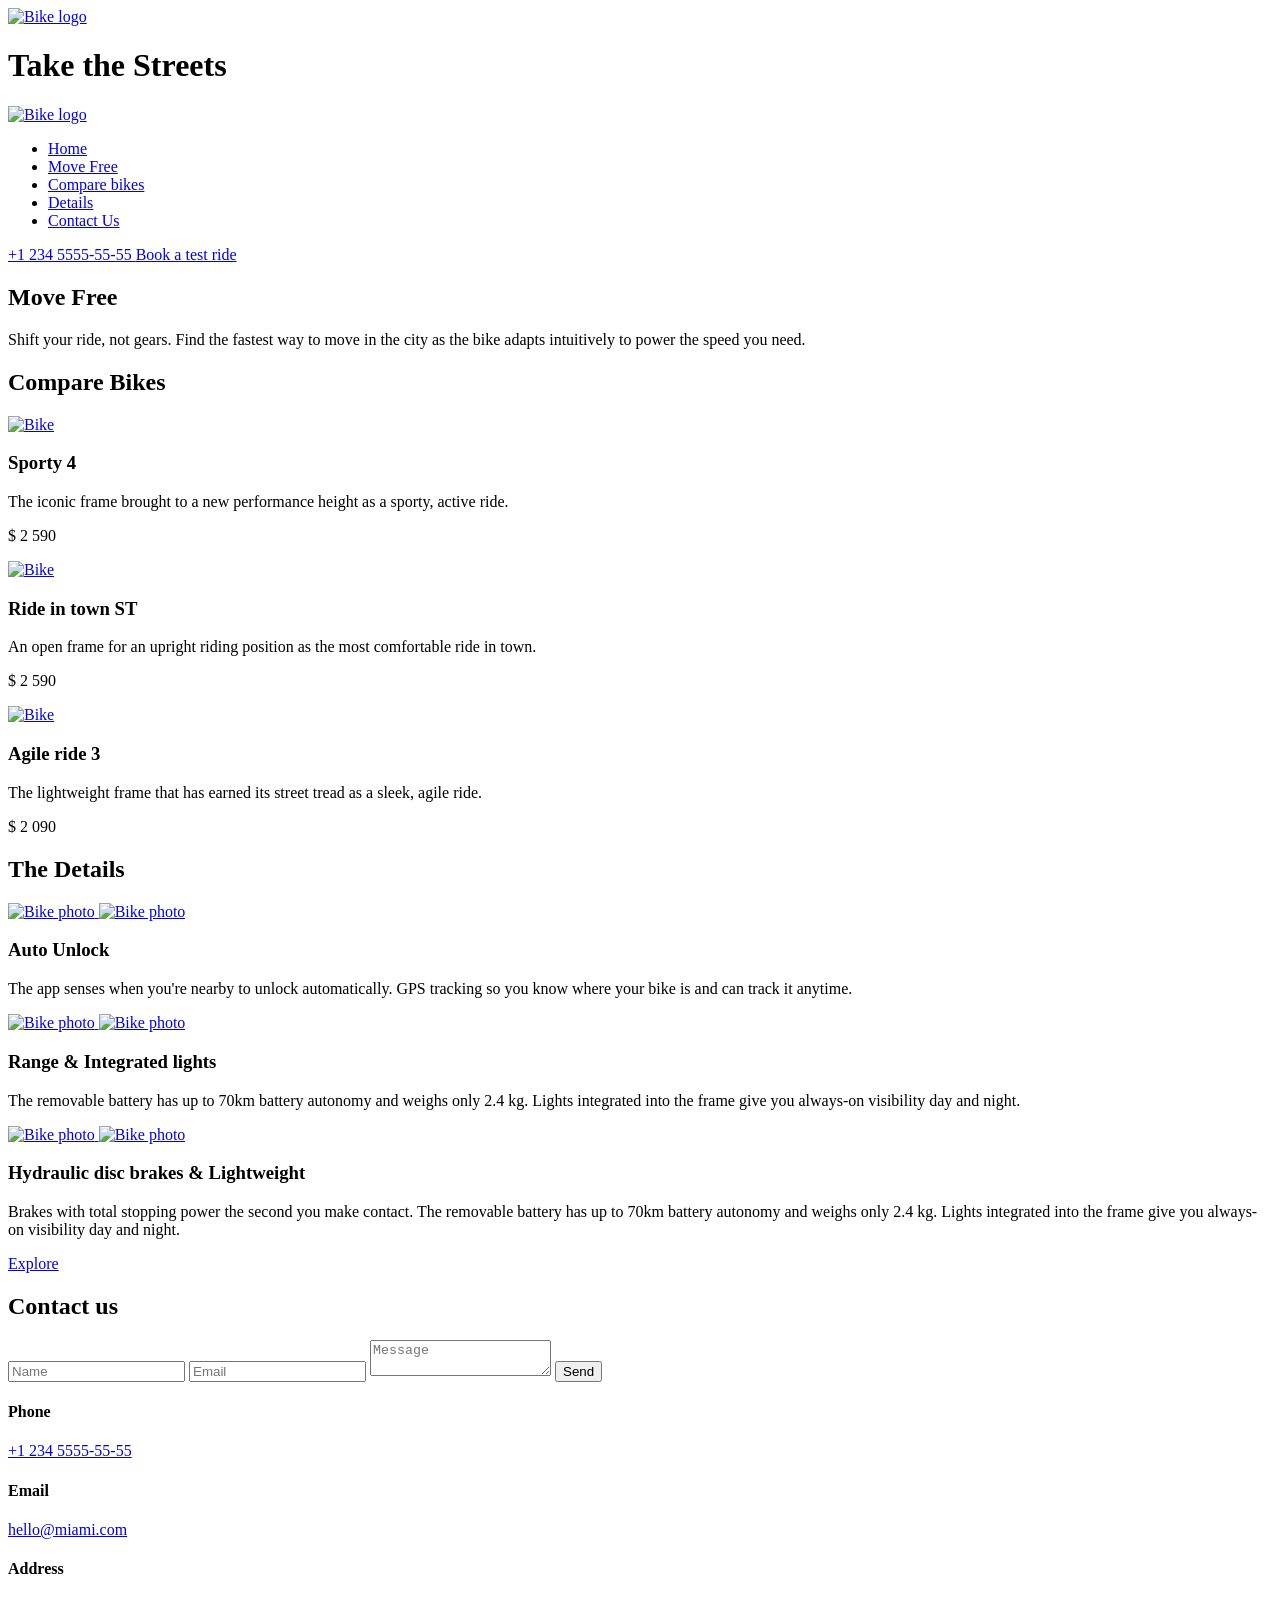
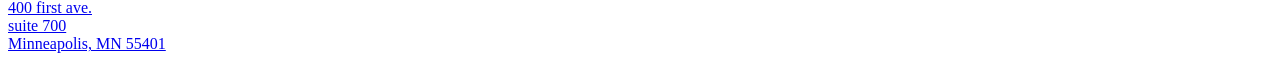
==== commit 10a60261: "make build" ====
--- a/index.html
+++ b/index.html
@@ -10,7 +10,7 @@
       content="width=device-width, initial-scale=1.0"
     />
     <title>My Bike</title>
-    <link rel="icon" href="src/icons/favicon.png">
+    <link rel="icon" href="/layout_landing-page/assets/favicon-Ds_OQfF-.png">
     <link
       rel="preconnect"
       href="https://fonts.googleapis.com"
@@ -19,14 +19,11 @@
       href="https://fonts.googleapis.com/css2?family=Poppins:wght@400;500;700&display=swap"
       rel="stylesheet"
     />
-    <link
-      rel="stylesheet"
-      href="src/styles/main.scss"
-    />
     <script
       src="src/scripts/main.js"
       defer
     ></script>
+    <link rel="stylesheet" crossorigin href="/layout_landing-page/assets/index-BUfQHmi1.css">
   </head>
   <body class="page__body">
     <header class="header">
@@ -38,7 +35,7 @@
               class="top-bar__logo-link"
             >
               <img
-                src="./src/img/MyBiKE.png"
+                src="/layout_landing-page/assets/MyBiKE-BDueTupX.png"
                 alt="Bike logo"
                 class="top-bar__logo"
               />
@@ -72,7 +69,7 @@
             class="top-bar__logo-link"
           >
             <img
-              src="./src/img/black-logo.png"
+              src="/layout_landing-page/assets/black-logo-D6UUsGnS.png"
               alt="Bike logo"
               class="top-bar__logo"
             />
@@ -167,7 +164,7 @@
               <article class="bike bike__product">
                 <a href="#" class="bike__photo">
                   <img
-                    src="src/img/first-bike.png"
+                    src="/layout_landing-page/assets/first-bike-D3sTgSCO.png"
                     alt="Bike"
                     class="bike__photo-logo"
                   >
@@ -179,7 +176,7 @@
               <article class="bike bike__product">
                 <a href="#" class="bike__photo">
                   <img
-                    src="src/img/second-bike.png"
+                    src="/layout_landing-page/assets/second-bike-ze1TxGi5.png"
                     alt="Bike"
                     class="bike__photo-logo"
                   >
@@ -191,7 +188,7 @@
               <article class="bike bike__product">
                 <a href="#" class="bike__photo">
                   <img
-                    src="src/img/third-bike.png"
+                    src="/layout_landing-page/assets/third-bike-Nn2KEtJ1.png"
                     alt="Bike"
                     class="bike__photo-logo"
                   >
@@ -212,13 +209,13 @@
                 <div class="detail__photos">
                   <a href="#" class="detail__link detail__link--wide">
                     <img
-                      src="src/img/detail1.png"
+                      src="/layout_landing-page/assets/detail1-fSKfkdZC.png"
                       alt="Bike photo"
                       class="detail__photo">
                   </a>
                   <a href="#" class="detail__link detail__link--square">
                     <img
-                      src="src/img/detail2.png"
+                      src="/layout_landing-page/assets/detail2-Bv-HMtCW.png"
                       alt="Bike photo"
                       class="detail__photo">
                   </a>
@@ -232,13 +229,13 @@
                 <div class="detail__photos">
                   <a href="#" class="detail__link detail__link--wide">
                     <img
-                      src="src/img/detail3.png"
+                      src="/layout_landing-page/assets/detail3-DABJ0Jh6.png"
                       alt="Bike photo"
                       class="detail__photo">
                   </a>
                   <a href="#" class="detail__link detail__link--square">
                     <img
-                      src="src/img/detail4.png"
+                      src="/layout_landing-page/assets/detail4-CmG8rPNJ.png"
                       alt="Bike photo"
                       class="detail__photo">
                   </a>
@@ -252,13 +249,13 @@
                 <div class="detail__photos">
                   <a href="#" class="detail__link detail__link--square">
                     <img
-                      src="src/img/detail5.png"
+                      src="/layout_landing-page/assets/detail5-USxJWPi0.png"
                       alt="Bike photo"
                       class="detail__photo">
                   </a>
                   <a href="#" class="detail__link detail__link--wide">
                     <img
-                      src="src/img/detail6.png"
+                      src="/layout_landing-page/assets/detail6-_hAkduY1.png"
                       alt="Bike photo"
                       class="detail__photo">
                   </a>
